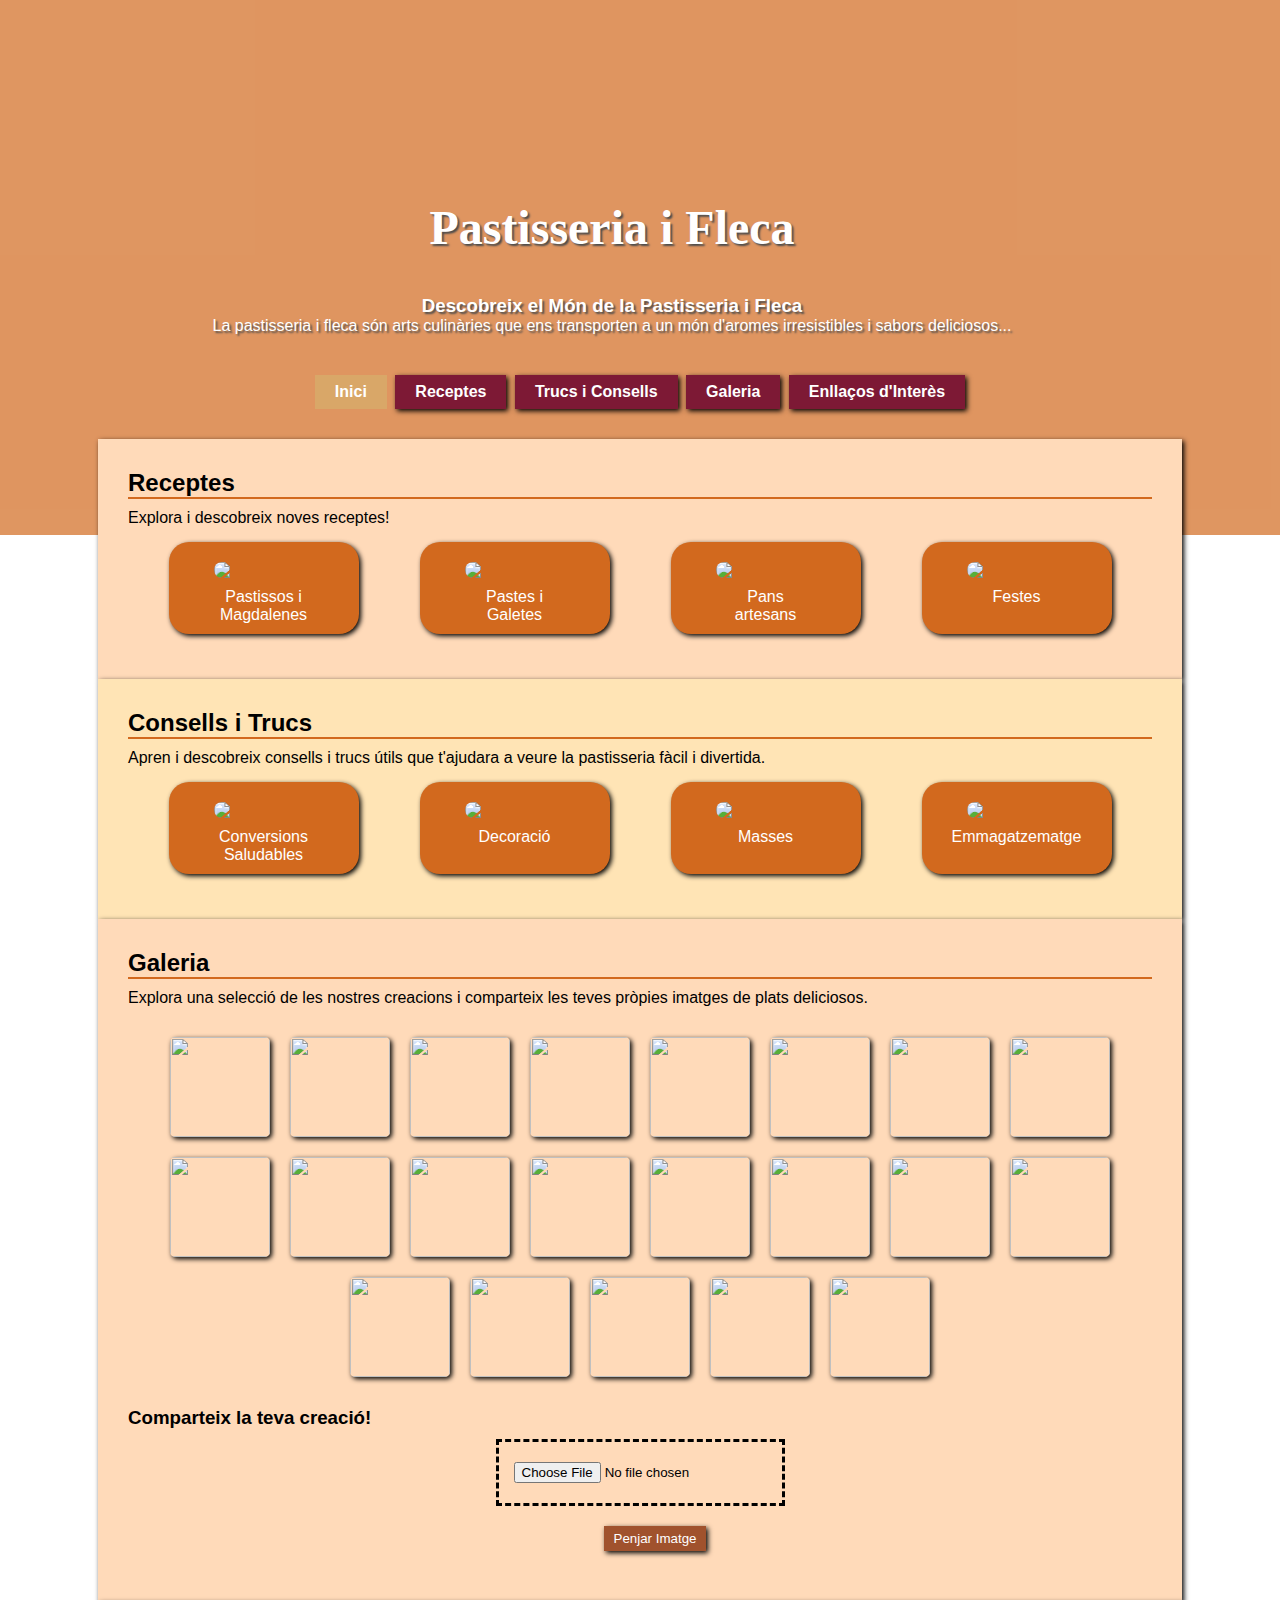
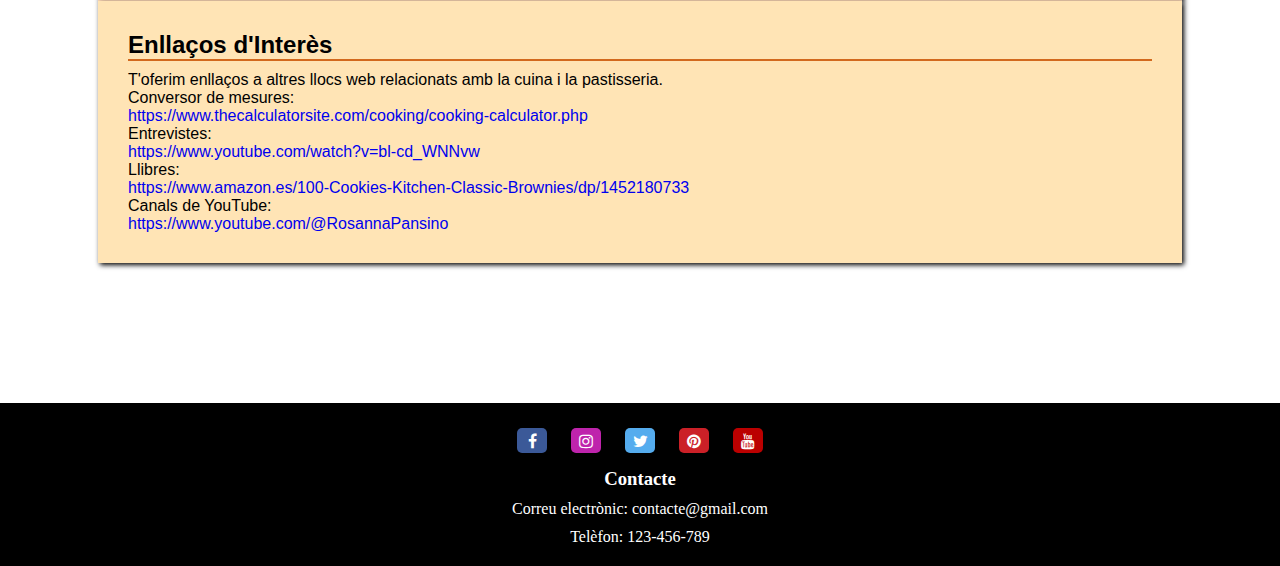
==== main/index.html @ 5eb08d73 "Add files via upload" ====
<!DOCTYPE html>
<html lang="ca">

<head>
    <meta charset="UTF-8">
    <meta http-equiv="X-UA-Compatible" content="IE=edge">
    <meta name="viewport" content="width=device-width, initial-scale=1.0">
    <link rel="stylesheet" href="https://cdnjs.cloudflare.com/ajax/libs/font-awesome/4.7.0/css/font-awesome.min.css">
    <title>Document</title>
    <link rel="stylesheet" href="contingut_estils.css">
    <link rel="stylesheet" href="nav_main.css">
    <link rel="stylesheet" href="footer_main_estils.css">
</head>

<body>
    <div id="container" class="container">
        <header class="header_wrapper">
            <div class="header_content">
                <h1>Pastisseria i Fleca</h1>
                <h3>Descobreix el Món de la Pastisseria i Fleca</h3>
                <p>
                    La pastisseria i fleca són arts culinàries que ens transporten a un món d'aromes irresistibles i
                    sabors deliciosos...
                </p>
            </div>
        </header>

        <div id="menu">
            <div class="toggle-button">
                <a href="#" class="button">
                    <span class="bar"></span>
                    <span class="bar"></span>
                    <span class="bar"></span>
                </a>
            </div>
            <div class="close-button">
                <i class="fa fa-close"></i>
            </div>
            <div id="left-sidebar" class="sidebar">
                <ul>
                    <li><a href="../main/index.html">Inici</a></li>
                    <li><a href="../main/index.html#receptes">Receptes</a></li>
                    <li><a href="../main/index.html#consells">Trucs i Consells</a></li>
                    <li><a href="../main/index.html#galeria">Galeria</a></li>
                    <li><a href="../main/index.html#enllacos">Enllaços d'Interès</a></li>
                </ul>
            </div>
            <nav class="navbar-links">
                <ul>
                    <li><a href="../main/index.html">Inici</a></li>
                    <li><a href="../main/index.html#receptes">Receptes</a></li>
                    <li><a href="../main/index.html#consells">Trucs i Consells</a></li>
                    <li><a href="../main/index.html#galeria">Galeria</a></li>
                    <li><a href="../main/index.html#enllacos">Enllaços d'Interès</a></li>
                </ul>
            </nav>
        </div>

        <section id="receptes">
            <h2>Receptes</h2>
            <p>
                Explora i descobreix noves receptes!
            </p>
            <ul>
                <li>
                    <img src="/main/images/backery.jpg">
                    <a href="../categoria_pastisseria/pastisseria.html#pastisseria_categoria">Pastissos i Magdalenes</a>
                </li>

                <li>
                    <img src="/main/images/puff_pastry.jpg">
                    <a href="../categoria_pastisseria/pastisseria.html#galetes_categoria">Pastes i Galetes</a>
                </li>

                <li>
                    <img src="/main/images/bread.jpg">
                    <a href="../categoria_pastisseria/pastisseria.html#pans_categoria">Pans artesans</a>
                </li>
                <li>
                    <img src="/main/images/festivities.jpg">
                    <a href="../categoria_pastisseria/pastisseria.html .festes_categoria">Festes</a>
                </li>
            </ul>
        </section>

        <section id="consells">
            <h2>Consells i Trucs</h2>
            <p>
                Apren i descobreix consells i trucs útils que t'ajudara a veure la pastisseria fàcil i divertida.
            </p>
            <ul>
                <li>
                    <img src="/main/images/healthy.jpg">
                    <a href="../categoria_concells/tipsAndTricks_ingredients.html">Conversions Saludables</a>
                </li>
                <li>
                    <img src="/main/images/decoration.jpg">
                    <a href="../categoria_concells/tipsAndTricks_decoracio.html">Decoració</a>
                </li>
                <li>
                    <img src="/main/images/dough.jpg">
                    <a href="../categoria_concells/tipsAndTricks_masses.html">Masses</a>
                </li>
                <li>
                    <img src="/main/images/storage.jpg">
                    <a href="../categoria_concells/tipsAndTricks_emmagatzematge.html">Emmagatzematge</a>
                </li>
            </ul>
        </section>

        <section id="galeria">
            <h2>Galeria</h2>
            <p>Explora una selecció de les nostres creacions i comparteix les teves pròpies imatges de plats deliciosos.
            </p>

            <div class="imatges_galeria">
                <img src="/main/galeria_images/bao_zi.jpg">
                <img src="/main/galeria_images/mochi.jpg">
                <img src="/main/galeria_images/taiyaki.jpg">
                <img src="/main/galeria_images/mooncake.jpeg">
                <img src="/main/galeria_images/christmas_tree.jpg">
                <img src="/main/galeria_images/rendieer.jpeg">
                <img src="/main/galeria_images/snowman.jpeg">
                <img src="/main/galeria_images/train.jpg">
                <img src="/main/galeria_images/douhnouts_sea.png">
                <img src="/main/galeria_images/douhnouts_spring.png">
                <img src="/main/galeria_images/monstruo de las galletas.jpg">
                <img src="/main/galeria_images/minion.jpg">
                <img src="/main/galeria_images/sant_valentine_brownie.jpg">
                <img src="/main/galeria_images/sant_valentine_cake.jpg">
                <img src="/main/galeria_images/mummy_puff_pastry.jpg">
                <img src="/main/galeria_images/haloween_cookies.jpg">
                <img src="/main/galeria_images/empanada.jpeg">
                <img src="/main/galeria_images/plants.jpg">
                <img src="/main/galeria_images/pizza_pastry.jpg">
                <img src="/main/galeria_images/rasp_berry.jpg">
                <img src="/main/galeria_images/tiramisu.jpg">
            </div>

            <div class="penjar-imatge">
                <h3>Comparteix la teva creació!</h3>
                <form>
                    <input type="file" id="imatge">
                    <button id="penjar">Penjar Imatge</button>
                </form>
            </div>
        </section>

        <section id="enllacos">
            <h2>Enllaços d'Interès</h2>
            <p>T'oferim enllaços a altres llocs web relacionats amb la cuina i la pastisseria.</p>

            <div class="enllac_1">
                <p>Conversor de mesures: </p>
                <a
                    href="https://www.thecalculatorsite.com/cooking/cooking-calculator.php">https://www.thecalculatorsite.com/cooking/cooking-calculator.php</a>
                <p>Entrevistes: </p>
                <a href="https://www.youtube.com/watch?v=bl-cd_WNNvw">https://www.youtube.com/watch?v=bl-cd_WNNvw</a>
                <p>Llibres: </p>
                <a
                    href="https://www.amazon.es/100-Cookies-Kitchen-Classic-Brownies/dp/1452180733">https://www.amazon.es/100-Cookies-Kitchen-Classic-Brownies/dp/1452180733</a>
                <p>Canals de YouTube: </p>
                <a href="https://www.youtube.com/@RosannaPansino">https://www.youtube.com/@RosannaPansino</a>
            </div>
        </section>
    </div>
    <footer>
        <ul id="xarxes_socials">
            <li><a href="#" class="fa fa-facebook"></a></li>
            <li><a href="#" class="fa fa-instagram"></a></li>
            <li><a href="#" class="fa fa-twitter"></a></li>
            <li><a href="#" class="fa fa-pinterest"></a></li>
            <li><a href="#" class="fa fa-youtube"></a></li>
        </ul>
        <div class="dades-contacte">
            <h3>Contacte</h3>
            <p>Correu electrònic: contacte@gmail.com</p>
            <p>Telèfon: 123-456-789</p>
        </div>
    </footer>
---- main/contingut_estils.css ----
* {
    padding: 0;
    margin: 0;
}

#container {
    display: flex;
    flex-flow: column wrap;
}

#container nav,
#container section {
    width: 80%;
    margin: 0 auto;
    position: relative;
    top: -140px;
    font-weight: 500;
    font-family: Arial, Helvetica, sans-serif;
}

.header_wrapper {
    opacity: 0.7;
    background-color: #D2691E;
    background-image: url("imatges/sweet-pastry-assortment-top-view.jpg");
    position: relative;
    width: 100%;
    background-size: cover;
    background-position: center;
    background-repeat: no-repeat;
    text-align: center;
    padding: 200px 0px;
    font-family: Arial, Helvetica, sans-serif;
    text-shadow: 2px 2px 2px black;
    color: white;
    flex: 1 100%;
}

.header_content h1 {
    font-size: 3em;
    font-weight: bolder;
    padding-bottom: 40px;
    opacity: 1;
    font-family: "Lucida Handwriting", cursive;
}

.header_content {
    width: 80%;
    padding: 0 100px;
    opacity: 1;
    animation: fade-in 1s ease-in-out;
}

@keyframes fade-in {
    from {
        opacity: 0;
    }
    to {
        opacity: 1;
    }
}

section {
    padding: 30px;
    flex: 1 100%;
    order: 3;
    box-shadow: 2px 2px 5px;
    transition: background-color 0.3s ease-in-out;
}

section:nth-child(odd) {
    background-color: #FFDAB9; 
}

section:nth-child(even) {
    background-color: #FFE4B5;
}

section h2 {
    margin-bottom: 10px;
    border-bottom: 2px solid #D2691E; 
}

section ul {
    padding: 10px;
    list-style-type: none;
    text-align: center;
    display: flex;
    flex-wrap: wrap;
    justify-content: space-around;
}

#receptes img,
#consells img {
    display: block;
    width: 100px;
    border-radius: 20px;
    margin-bottom: 10px;
}

section a {
    text-decoration: none;
}

li > a,
li > a {
    color: white;
}

section li {
    color: black;
    text-decoration: none;
    width: 100px;
    text-align: center;
    background-color: #D2691E;
    border-radius: 20px;
    padding: 20px 45px 10px;
    margin: 5px;
    box-shadow: 2px 2px 5px;
    transition: background-color 0.3s ease-in-out, box-shadow 0.3s ease-in-out;
    display: flex;
    flex-direction: column;
    align-items: center;
    text-align: center;
}

section li:hover {
    background-color: #CD853F; 
    box-shadow: 0 0 0;
}

.imatges_galeria {
    display: flex;
    flex-wrap: wrap;
    justify-content: center;
    align-items: center;
    margin: 20px;
}

.imatges_galeria img {
    width: 100px;
    height: 100px;
    object-fit: cover;
    margin: 10px;
    border-radius: 5px;
    box-shadow: 2px 2px 5px black;
    transition: transform 0.6s ease-in-out;
}

.imatges_galeria img:hover {
    transform: scale(4);
    z-index: 1;
}

form {
    display: flex;
    flex-direction: column;
    align-items: center;
    margin-top: 10px;
}

input[type="file"] {
    flex: 0.5;
    padding: 20px 15px;
    border-style: dashed;
}

form button#penjar {
    padding: 5px 10px;
    margin: 20px 20px 20px 50px;
    background-color: #A0522D;
    color: white;
    border: none;
    cursor: pointer;
    box-shadow: 2px 2px 5px black;
}

form button#penjar:hover {
    background-color: #D2691E; 
    box-shadow: 0 0 0;
}
---- main/nav_main.css ----
#menu {
  text-align: center;
  width: 80%;
  margin: 0 auto;
  position: relative;
  top: -25px;
  font-family: Arial, Helvetica, sans-serif;
}

#menu ul {
  list-style-type: none;
  margin: 0 auto;
}

#menu li {
  display: inline-block;
  background-color: #7d1935;
  margin: 5px 2px;
  box-shadow: 2px 2px 5px;
  transition: background-color 0.3s, box-shadow 0.3s ease;
}

#menu a {
  text-decoration: none;
  display: inline-block;
  font-size: 1em;
  padding: 8px 20px;
  color: white;
  font-weight: bolder;
}

#menu li:hover {
  background-color: #af6f3c; 
  box-shadow: 0 0 0;
}

#menu li:nth-child(1) {
  background-color: #d9a768; 
  box-shadow: 0 0 0;
}

.sidebar {
  display: none;
}

.toggle-button {
  display: none;
}

.close-button {
  display: none;
}

@media (max-width: 1000px) {
  .toggle-button {
      display: inline-block;
      position: fixed;
      top: 8px;
      left: 0;
      z-index: 2;
  }
  .close-button {
      display: inline-block;
      position: fixed;
      top: 8px;
      left: 200px;
      padding: 10px;
      z-index: 2;
  }
  .close-button:hover {
      opacity: 0.5;
  }
  .sidebar {
      position: fixed;
      top: 0;
      display: block;
      height: 100%;
      width: 250px;
      background-color: #9e7250; 
      overflow-x: hidden;
      transition: 0.5s;
      transform: translateX(-100px);
      z-index: 1;
  }

  #menu .sidebar ul {
      list-style-type: none;
      margin-top: 80px;
  }

  #menu .sidebar li {
      display: block;
      margin: 40px;
  }

  .button {
      display: flex;
      flex-direction: column;
      justify-content: space-between;
      width: 30px;
      height: 21px;
      background-color: #f0d9bd;
      margin-left: 10px;
      border-radius: 10px;
      opacity: 0.8;
      box-shadow: 2px 2px 5px black;
  }

  .toggle-button .bar {
      display: block;
      width: 100%;
      height: 3px;
      background-color: black;
      margin-top: 3px;
      border-radius: 10px;
  }

  #menu .navbar-links {
      display: none;
      width: 100%;
  }

  #menu .navbar-links ul {
      width: 100%;
      flex-direction: column;
  }

  #menu ul li {
      text-align: center;
  }

  #menu ul li a {
      padding: 10px 20px;
  }

  section {
      margin-top: 20px;
  }

  .search input[type=text] {
      width: 180px;
      height: 38px;
  }

  .search button {
      padding: 5px 10px;
      margin-top: 10px;
  }
}
---- main/footer_main_estils.css ----
footer {
    background-color: black;
    color: white;
    text-align: center;
    padding: 15px;
    position: relative;
    flex: 1 100%;
    order: 5;
}

footer li {
    display: inline-block;
    margin: 10px;
}

.dades-contacte h3 {
    margin: 5px;
}

.dades-contacte p {
    padding-bottom: 20px;
    padding-right: 10px;
    display: block;
    padding: 5px;
}

footer .fa {
    padding-top: 5px;
    width: 30px;
    height: 20px;
    text-decoration: none;
    margin: 0 auto;
    border-radius: 5px;
}

.fa:hover {
    opacity: 0.7;
}

.fa-facebook {
    background: #3B5998;
    color: white;
}

.fa-twitter {
    background: #55ACEE;
    color: white;
}

.fa-youtube {
    background: #bb0000;
    color: white;
}

.fa-instagram {
    background: #be24ac;
    color: white;
}

.fa-pinterest {
    background: #cb2027;
    color: white;
}
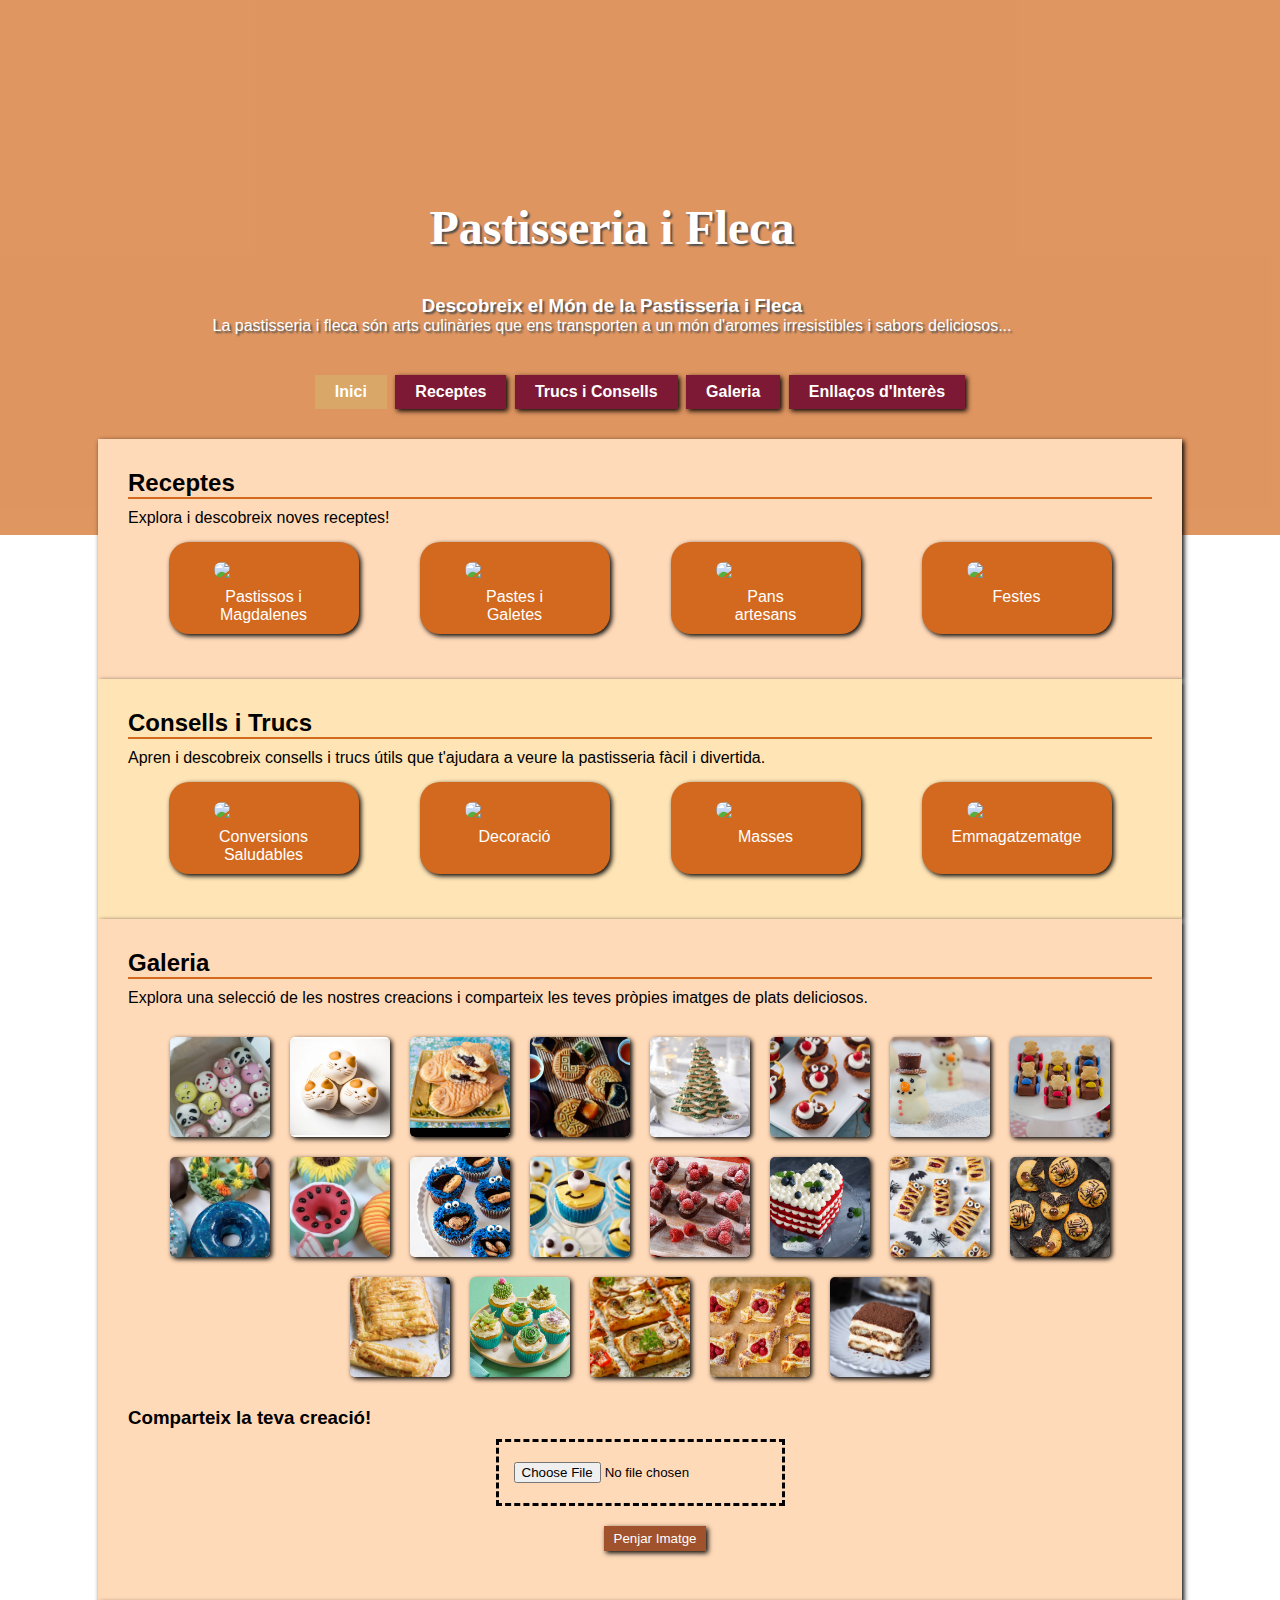
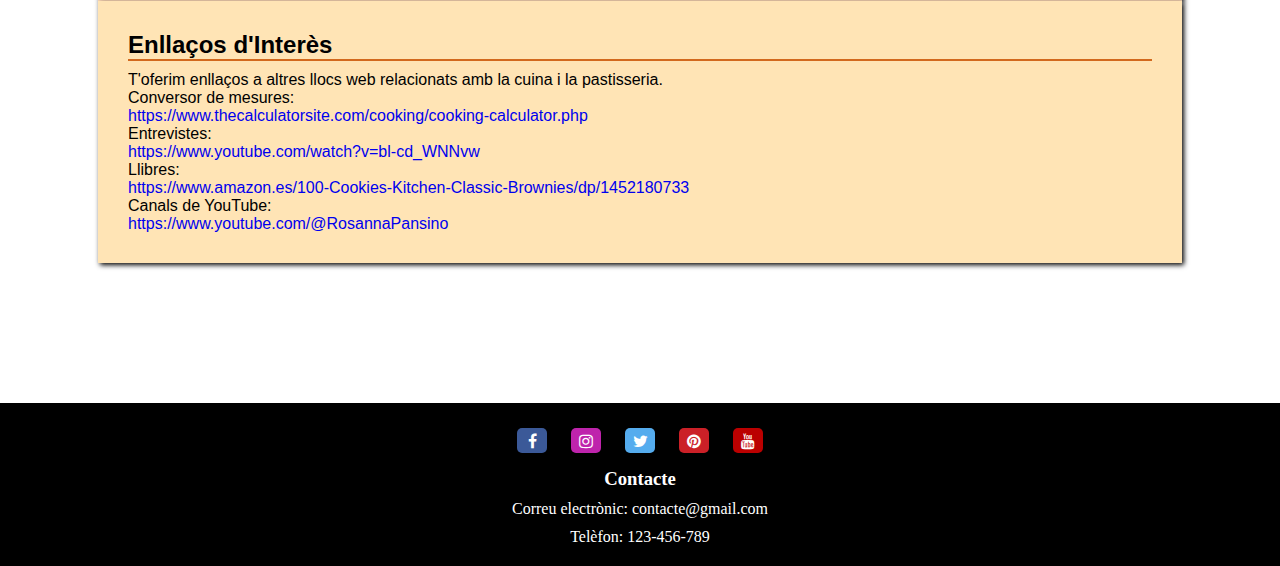
==== commit 6845c91d: "Initial commit" ====
--- a/main/index.html
+++ b/main/index.html
@@ -1,180 +1,180 @@
-<!DOCTYPE html>
-<html lang="ca">
-
-<head>
-    <meta charset="UTF-8">
-    <meta http-equiv="X-UA-Compatible" content="IE=edge">
-    <meta name="viewport" content="width=device-width, initial-scale=1.0">
-    <link rel="stylesheet" href="https://cdnjs.cloudflare.com/ajax/libs/font-awesome/4.7.0/css/font-awesome.min.css">
-    <title>Document</title>
-    <link rel="stylesheet" href="contingut_estils.css">
-    <link rel="stylesheet" href="nav_main.css">
-    <link rel="stylesheet" href="footer_main_estils.css">
-</head>
-
-<body>
-    <div id="container" class="container">
-        <header class="header_wrapper">
-            <div class="header_content">
-                <h1>Pastisseria i Fleca</h1>
-                <h3>Descobreix el Món de la Pastisseria i Fleca</h3>
-                <p>
-                    La pastisseria i fleca són arts culinàries que ens transporten a un món d'aromes irresistibles i
-                    sabors deliciosos...
-                </p>
-            </div>
-        </header>
-
-        <div id="menu">
-            <div class="toggle-button">
-                <a href="#" class="button">
-                    <span class="bar"></span>
-                    <span class="bar"></span>
-                    <span class="bar"></span>
-                </a>
-            </div>
-            <div class="close-button">
-                <i class="fa fa-close"></i>
-            </div>
-            <div id="left-sidebar" class="sidebar">
-                <ul>
-                    <li><a href="../main/index.html">Inici</a></li>
-                    <li><a href="../main/index.html#receptes">Receptes</a></li>
-                    <li><a href="../main/index.html#consells">Trucs i Consells</a></li>
-                    <li><a href="../main/index.html#galeria">Galeria</a></li>
-                    <li><a href="../main/index.html#enllacos">Enllaços d'Interès</a></li>
-                </ul>
-            </div>
-            <nav class="navbar-links">
-                <ul>
-                    <li><a href="../main/index.html">Inici</a></li>
-                    <li><a href="../main/index.html#receptes">Receptes</a></li>
-                    <li><a href="../main/index.html#consells">Trucs i Consells</a></li>
-                    <li><a href="../main/index.html#galeria">Galeria</a></li>
-                    <li><a href="../main/index.html#enllacos">Enllaços d'Interès</a></li>
-                </ul>
-            </nav>
-        </div>
-
-        <section id="receptes">
-            <h2>Receptes</h2>
-            <p>
-                Explora i descobreix noves receptes!
-            </p>
-            <ul>
-                <li>
-                    <img src="/main/images/backery.jpg">
-                    <a href="../categoria_pastisseria/pastisseria.html#pastisseria_categoria">Pastissos i Magdalenes</a>
-                </li>
-
-                <li>
-                    <img src="/main/images/puff_pastry.jpg">
-                    <a href="../categoria_pastisseria/pastisseria.html#galetes_categoria">Pastes i Galetes</a>
-                </li>
-
-                <li>
-                    <img src="/main/images/bread.jpg">
-                    <a href="../categoria_pastisseria/pastisseria.html#pans_categoria">Pans artesans</a>
-                </li>
-                <li>
-                    <img src="/main/images/festivities.jpg">
-                    <a href="../categoria_pastisseria/pastisseria.html .festes_categoria">Festes</a>
-                </li>
-            </ul>
-        </section>
-
-        <section id="consells">
-            <h2>Consells i Trucs</h2>
-            <p>
-                Apren i descobreix consells i trucs útils que t'ajudara a veure la pastisseria fàcil i divertida.
-            </p>
-            <ul>
-                <li>
-                    <img src="/main/images/healthy.jpg">
-                    <a href="../categoria_concells/tipsAndTricks_ingredients.html">Conversions Saludables</a>
-                </li>
-                <li>
-                    <img src="/main/images/decoration.jpg">
-                    <a href="../categoria_concells/tipsAndTricks_decoracio.html">Decoració</a>
-                </li>
-                <li>
-                    <img src="/main/images/dough.jpg">
-                    <a href="../categoria_concells/tipsAndTricks_masses.html">Masses</a>
-                </li>
-                <li>
-                    <img src="/main/images/storage.jpg">
-                    <a href="../categoria_concells/tipsAndTricks_emmagatzematge.html">Emmagatzematge</a>
-                </li>
-            </ul>
-        </section>
-
-        <section id="galeria">
-            <h2>Galeria</h2>
-            <p>Explora una selecció de les nostres creacions i comparteix les teves pròpies imatges de plats deliciosos.
-            </p>
-
-            <div class="imatges_galeria">
-                <img src="/main/galeria_images/bao_zi.jpg">
-                <img src="/main/galeria_images/mochi.jpg">
-                <img src="/main/galeria_images/taiyaki.jpg">
-                <img src="/main/galeria_images/mooncake.jpeg">
-                <img src="/main/galeria_images/christmas_tree.jpg">
-                <img src="/main/galeria_images/rendieer.jpeg">
-                <img src="/main/galeria_images/snowman.jpeg">
-                <img src="/main/galeria_images/train.jpg">
-                <img src="/main/galeria_images/douhnouts_sea.png">
-                <img src="/main/galeria_images/douhnouts_spring.png">
-                <img src="/main/galeria_images/monstruo de las galletas.jpg">
-                <img src="/main/galeria_images/minion.jpg">
-                <img src="/main/galeria_images/sant_valentine_brownie.jpg">
-                <img src="/main/galeria_images/sant_valentine_cake.jpg">
-                <img src="/main/galeria_images/mummy_puff_pastry.jpg">
-                <img src="/main/galeria_images/haloween_cookies.jpg">
-                <img src="/main/galeria_images/empanada.jpeg">
-                <img src="/main/galeria_images/plants.jpg">
-                <img src="/main/galeria_images/pizza_pastry.jpg">
-                <img src="/main/galeria_images/rasp_berry.jpg">
-                <img src="/main/galeria_images/tiramisu.jpg">
-            </div>
-
-            <div class="penjar-imatge">
-                <h3>Comparteix la teva creació!</h3>
-                <form>
-                    <input type="file" id="imatge">
-                    <button id="penjar">Penjar Imatge</button>
-                </form>
-            </div>
-        </section>
-
-        <section id="enllacos">
-            <h2>Enllaços d'Interès</h2>
-            <p>T'oferim enllaços a altres llocs web relacionats amb la cuina i la pastisseria.</p>
-
-            <div class="enllac_1">
-                <p>Conversor de mesures: </p>
-                <a
-                    href="https://www.thecalculatorsite.com/cooking/cooking-calculator.php">https://www.thecalculatorsite.com/cooking/cooking-calculator.php</a>
-                <p>Entrevistes: </p>
-                <a href="https://www.youtube.com/watch?v=bl-cd_WNNvw">https://www.youtube.com/watch?v=bl-cd_WNNvw</a>
-                <p>Llibres: </p>
-                <a
-                    href="https://www.amazon.es/100-Cookies-Kitchen-Classic-Brownies/dp/1452180733">https://www.amazon.es/100-Cookies-Kitchen-Classic-Brownies/dp/1452180733</a>
-                <p>Canals de YouTube: </p>
-                <a href="https://www.youtube.com/@RosannaPansino">https://www.youtube.com/@RosannaPansino</a>
-            </div>
-        </section>
-    </div>
-    <footer>
-        <ul id="xarxes_socials">
-            <li><a href="#" class="fa fa-facebook"></a></li>
-            <li><a href="#" class="fa fa-instagram"></a></li>
-            <li><a href="#" class="fa fa-twitter"></a></li>
-            <li><a href="#" class="fa fa-pinterest"></a></li>
-            <li><a href="#" class="fa fa-youtube"></a></li>
-        </ul>
-        <div class="dades-contacte">
-            <h3>Contacte</h3>
-            <p>Correu electrònic: contacte@gmail.com</p>
-            <p>Telèfon: 123-456-789</p>
-        </div>
-    </footer>+<!DOCTYPE html>
+<html lang="ca">
+
+<head>
+    <meta charset="UTF-8">
+    <meta http-equiv="X-UA-Compatible" content="IE=edge">
+    <meta name="viewport" content="width=device-width, initial-scale=1.0">
+    <link rel="stylesheet" href="https://cdnjs.cloudflare.com/ajax/libs/font-awesome/4.7.0/css/font-awesome.min.css">
+    <title>Document</title>
+    <link rel="stylesheet" href="contingut_estils.css">
+    <link rel="stylesheet" href="nav_main.css">
+    <link rel="stylesheet" href="footer_main_estils.css">
+</head>
+
+<body>
+    <div id="container" class="container">
+        <header class="header_wrapper">
+            <div class="header_content">
+                <h1>Pastisseria i Fleca</h1>
+                <h3>Descobreix el Món de la Pastisseria i Fleca</h3>
+                <p>
+                    La pastisseria i fleca són arts culinàries que ens transporten a un món d'aromes irresistibles i
+                    sabors deliciosos...
+                </p>
+            </div>
+        </header>
+
+        <div id="menu">
+            <div class="toggle-button">
+                <a href="#" class="button">
+                    <span class="bar"></span>
+                    <span class="bar"></span>
+                    <span class="bar"></span>
+                </a>
+            </div>
+            <div class="close-button">
+                <i class="fa fa-close"></i>
+            </div>
+            <div id="left-sidebar" class="sidebar">
+                <ul>
+                    <li><a href="../main/index.html">Inici</a></li>
+                    <li><a href="../main/index.html#receptes">Receptes</a></li>
+                    <li><a href="../main/index.html#consells">Trucs i Consells</a></li>
+                    <li><a href="../main/index.html#galeria">Galeria</a></li>
+                    <li><a href="../main/index.html#enllacos">Enllaços d'Interès</a></li>
+                </ul>
+            </div>
+            <nav class="navbar-links">
+                <ul>
+                    <li><a href="../main/index.html">Inici</a></li>
+                    <li><a href="../main/index.html#receptes">Receptes</a></li>
+                    <li><a href="../main/index.html#consells">Trucs i Consells</a></li>
+                    <li><a href="../main/index.html#galeria">Galeria</a></li>
+                    <li><a href="../main/index.html#enllacos">Enllaços d'Interès</a></li>
+                </ul>
+            </nav>
+        </div>
+
+        <section id="receptes">
+            <h2>Receptes</h2>
+            <p>
+                Explora i descobreix noves receptes!
+            </p>
+            <ul>
+                <li>
+                    <img src="/main/images/backery.jpg">
+                    <a href="../categoria_pastisseria/pastisseria.html#pastisseria_categoria">Pastissos i Magdalenes</a>
+                </li>
+
+                <li>
+                    <img src="/main/images/puff_pastry.jpg">
+                    <a href="../categoria_pastisseria/pastisseria.html#galetes_categoria">Pastes i Galetes</a>
+                </li>
+
+                <li>
+                    <img src="/main/images/bread.jpg">
+                    <a href="../categoria_pastisseria/pastisseria.html#pans_categoria">Pans artesans</a>
+                </li>
+                <li>
+                    <img src="/main/images/festivities.jpg">
+                    <a href="../categoria_pastisseria/pastisseria.html .festes_categoria">Festes</a>
+                </li>
+            </ul>
+        </section>
+
+        <section id="consells">
+            <h2>Consells i Trucs</h2>
+            <p>
+                Apren i descobreix consells i trucs útils que t'ajudara a veure la pastisseria fàcil i divertida.
+            </p>
+            <ul>
+                <li>
+                    <img src="/main/images/healthy.jpg">
+                    <a href="../categoria_concells/tipsAndTricks_ingredients.html">Conversions Saludables</a>
+                </li>
+                <li>
+                    <img src="/main/images/decoration.jpg">
+                    <a href="../categoria_concells/tipsAndTricks_decoracio.html">Decoració</a>
+                </li>
+                <li>
+                    <img src="/main/images/dough.jpg">
+                    <a href="../categoria_concells/tipsAndTricks_masses.html">Masses</a>
+                </li>
+                <li>
+                    <img src="/main/images/storage.jpg">
+                    <a href="../categoria_concells/tipsAndTricks_emmagatzematge.html">Emmagatzematge</a>
+                </li>
+            </ul>
+        </section>
+
+        <section id="galeria">
+            <h2>Galeria</h2>
+            <p>Explora una selecció de les nostres creacions i comparteix les teves pròpies imatges de plats deliciosos.
+            </p>
+
+            <div class="imatges_galeria">
+                <img src="/main/galeria_images/bao_zi.jpg">
+                <img src="/main/galeria_images/mochi.jpg">
+                <img src="/main/galeria_images/taiyaki.jpg">
+                <img src="/main/galeria_images/mooncake.jpeg">
+                <img src="/main/galeria_images/christmas_tree.jpg">
+                <img src="/main/galeria_images/rendieer.jpeg">
+                <img src="/main/galeria_images/snowman.jpeg">
+                <img src="/main/galeria_images/train.jpg">
+                <img src="/main/galeria_images/douhnouts_sea.png">
+                <img src="/main/galeria_images/douhnouts_spring.png">
+                <img src="/main/galeria_images/monstruo de las galletas.jpg">
+                <img src="/main/galeria_images/minion.jpg">
+                <img src="/main/galeria_images/sant_valentine_brownie.jpg">
+                <img src="/main/galeria_images/sant_valentine_cake.jpg">
+                <img src="/main/galeria_images/mummy_puff_pastry.jpg">
+                <img src="/main/galeria_images/haloween_cookies.jpg">
+                <img src="/main/galeria_images/empanada.jpeg">
+                <img src="/main/galeria_images/plants.jpg">
+                <img src="/main/galeria_images/pizza_pastry.jpg">
+                <img src="/main/galeria_images/rasp_berry.jpg">
+                <img src="/main/galeria_images/tiramisu.jpg">
+            </div>
+
+            <div class="penjar-imatge">
+                <h3>Comparteix la teva creació!</h3>
+                <form>
+                    <input type="file" id="imatge">
+                    <button id="penjar">Penjar Imatge</button>
+                </form>
+            </div>
+        </section>
+
+        <section id="enllacos">
+            <h2>Enllaços d'Interès</h2>
+            <p>T'oferim enllaços a altres llocs web relacionats amb la cuina i la pastisseria.</p>
+
+            <div class="enllac_1">
+                <p>Conversor de mesures: </p>
+                <a
+                    href="https://www.thecalculatorsite.com/cooking/cooking-calculator.php">https://www.thecalculatorsite.com/cooking/cooking-calculator.php</a>
+                <p>Entrevistes: </p>
+                <a href="https://www.youtube.com/watch?v=bl-cd_WNNvw">https://www.youtube.com/watch?v=bl-cd_WNNvw</a>
+                <p>Llibres: </p>
+                <a
+                    href="https://www.amazon.es/100-Cookies-Kitchen-Classic-Brownies/dp/1452180733">https://www.amazon.es/100-Cookies-Kitchen-Classic-Brownies/dp/1452180733</a>
+                <p>Canals de YouTube: </p>
+                <a href="https://www.youtube.com/@RosannaPansino">https://www.youtube.com/@RosannaPansino</a>
+            </div>
+        </section>
+    </div>
+    <footer>
+        <ul id="xarxes_socials">
+            <li><a href="#" class="fa fa-facebook"></a></li>
+            <li><a href="#" class="fa fa-instagram"></a></li>
+            <li><a href="#" class="fa fa-twitter"></a></li>
+            <li><a href="#" class="fa fa-pinterest"></a></li>
+            <li><a href="#" class="fa fa-youtube"></a></li>
+        </ul>
+        <div class="dades-contacte">
+            <h3>Contacte</h3>
+            <p>Correu electrònic: contacte@gmail.com</p>
+            <p>Telèfon: 123-456-789</p>
+        </div>
+    </footer>
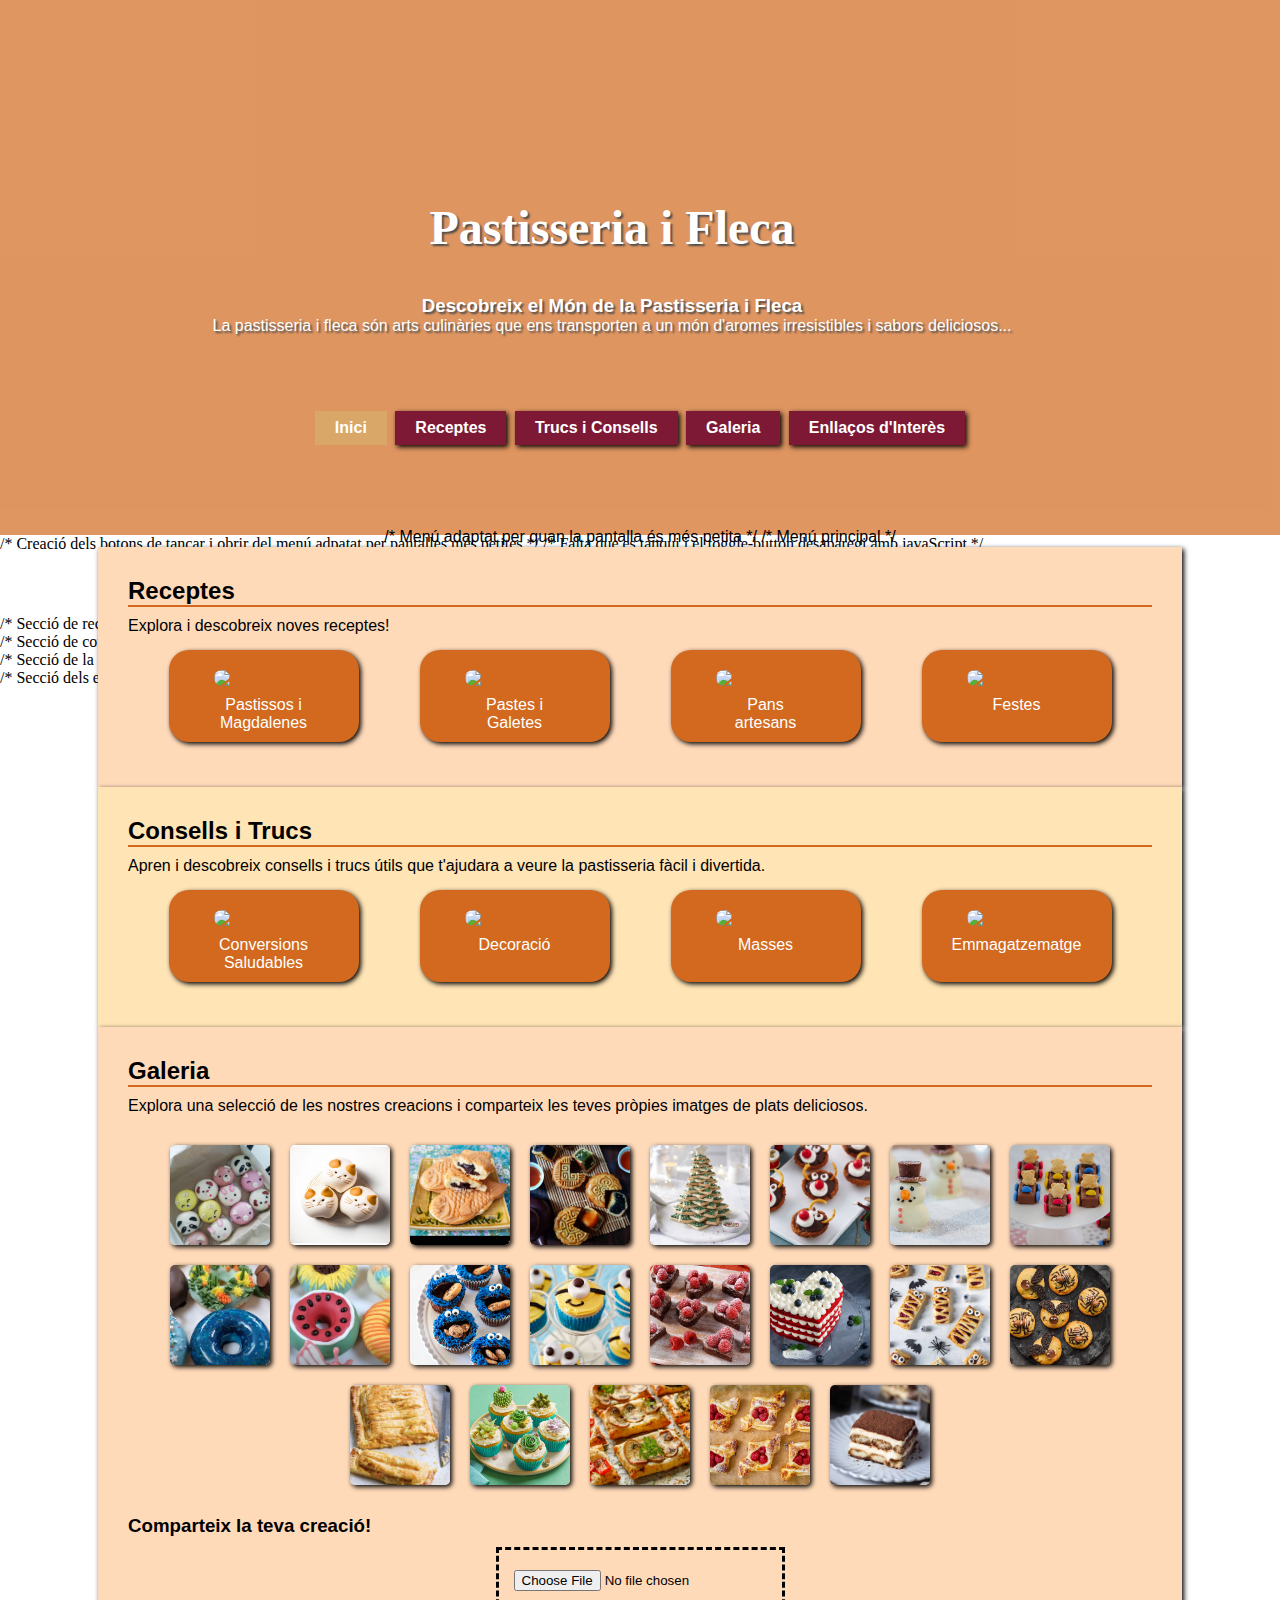
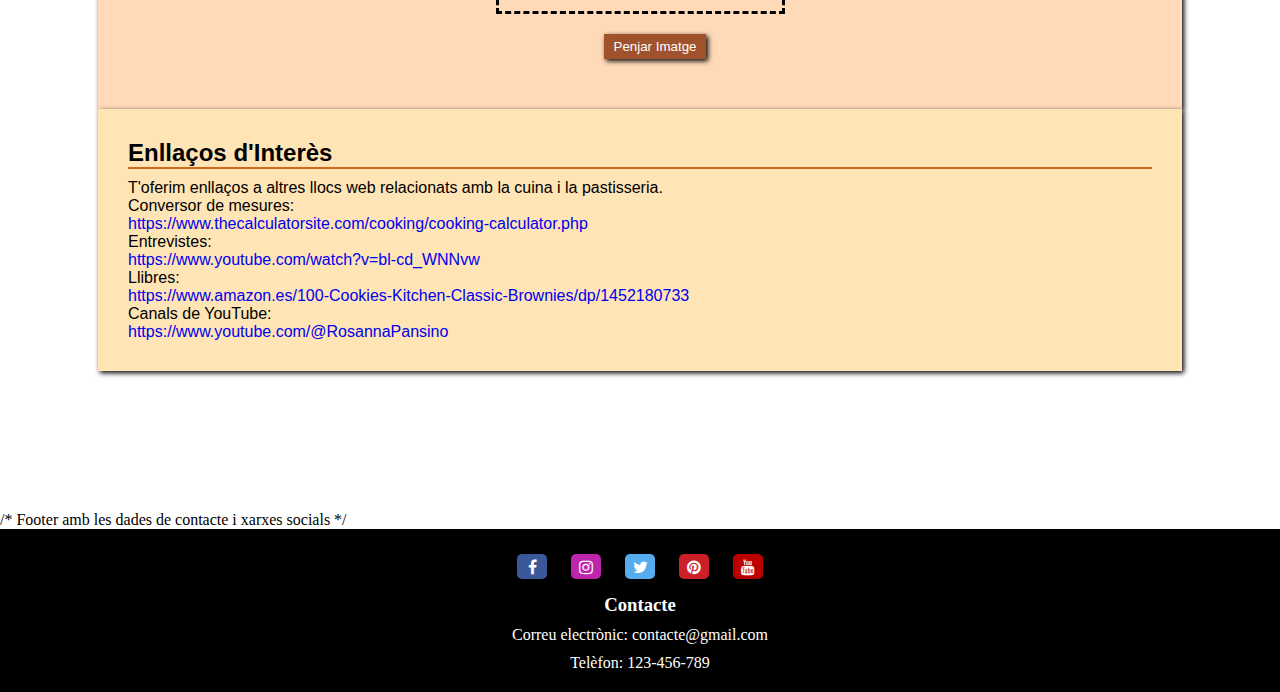
==== commit 18d9a0af: "." ====
--- a/main/index.html
+++ b/main/index.html
@@ -24,7 +24,8 @@
                 </p>
             </div>
         </header>
-
+        /* Creació dels botons de tancar i obrir del menú adpatat per pantalles més petites */
+        /* Falta que es tanqui i el toggle-button desaparegi amb javaScript */
         <div id="menu">
             <div class="toggle-button">
                 <a href="#" class="button">
@@ -36,6 +37,8 @@
             <div class="close-button">
                 <i class="fa fa-close"></i>
             </div>
+
+            /* Menú adaptat per quan la pantalla és més petita */
             <div id="left-sidebar" class="sidebar">
                 <ul>
                     <li><a href="../main/index.html">Inici</a></li>
@@ -45,6 +48,8 @@
                     <li><a href="../main/index.html#enllacos">Enllaços d'Interès</a></li>
                 </ul>
             </div>
+
+            /* Menú principal */
             <nav class="navbar-links">
                 <ul>
                     <li><a href="../main/index.html">Inici</a></li>
@@ -56,6 +61,7 @@
             </nav>
         </div>
 
+        /* Secció de receptes */
         <section id="receptes">
             <h2>Receptes</h2>
             <p>
@@ -83,6 +89,7 @@
             </ul>
         </section>
 
+        /* Secció de consells i trucs */
         <section id="consells">
             <h2>Consells i Trucs</h2>
             <p>
@@ -107,7 +114,8 @@
                 </li>
             </ul>
         </section>
-
+        
+        /* Secció de la galeria i per penjar les teves imatges com a font d'inspiració */
         <section id="galeria">
             <h2>Galeria</h2>
             <p>Explora una selecció de les nostres creacions i comparteix les teves pròpies imatges de plats deliciosos.
@@ -146,6 +154,7 @@
             </div>
         </section>
 
+        /* Secció dels enllaços d'interés o eines d'ajuda*/
         <section id="enllacos">
             <h2>Enllaços d'Interès</h2>
             <p>T'oferim enllaços a altres llocs web relacionats amb la cuina i la pastisseria.</p>
@@ -164,6 +173,8 @@
             </div>
         </section>
     </div>
+
+    /* Footer amb les dades de contacte i xarxes socials */
     <footer>
         <ul id="xarxes_socials">
             <li><a href="#" class="fa fa-facebook"></a></li>
--- a/main/contingut_estils.css
+++ b/main/contingut_estils.css
@@ -1,3 +1,4 @@
+/*El contingut de main*/
 * {
     padding: 0;
     margin: 0;
@@ -18,10 +19,11 @@
     font-family: Arial, Helvetica, sans-serif;
 }
 
+/* El header on conté el títol i la petita descripció */
 .header_wrapper {
     opacity: 0.7;
     background-color: #D2691E;
-    background-image: url("imatges/sweet-pastry-assortment-top-view.jpg");
+    background-image: url("/main/images/sweet-pastry-assortment-top-view.jpg");
     position: relative;
     width: 100%;
     background-size: cover;
@@ -50,6 +52,7 @@
     animation: fade-in 1s ease-in-out;
 }
 
+/*Animació del header per a que entri de manera més suau jugant amb la opacitat */
 @keyframes fade-in {
     from {
         opacity: 0;
@@ -59,6 +62,7 @@
     }
 }
 
+/* Estilització del contingut principal on es toba el contingut principal */
 section {
     padding: 30px;
     flex: 1 100%;
@@ -89,6 +93,7 @@
     justify-content: space-around;
 }
 
+/* Text i imatges dels requadres */
 #receptes img,
 #consells img {
     display: block;
@@ -128,6 +133,7 @@
     box-shadow: 0 0 0;
 }
 
+/* Disposició de les imatges de la galeria */
 .imatges_galeria {
     display: flex;
     flex-wrap: wrap;
@@ -151,6 +157,8 @@
     z-index: 1;
 }
 
+/* Visualització de la secció de penjar les teves imatges */
+/*Falta fer amb javaScript que hi hagi interacció a l'hora de penjar la imatge */
 form {
     display: flex;
     flex-direction: column;
--- a/main/nav_main.css
+++ b/main/nav_main.css
@@ -1,3 +1,5 @@
+/* El contingut del menú principal i el desplegable */
+/* Estilització del menú principal */
 #menu {
   text-align: center;
   width: 80%;
@@ -38,7 +40,8 @@
   background-color: #d9a768; 
   box-shadow: 0 0 0;
 }
-
+ 
+/* 'Anul·lació' del menú adaptable més petit quan la pantalla és més gran a 500px */
 .sidebar {
   display: none;
 }
@@ -50,8 +53,10 @@
 .close-button {
   display: none;
 }
-
-@media (max-width: 1000px) {
+ 
+/* Visualització de com és mostraria els menus amb els seus botons i el component search
+quan l pantalla és inferior a 500ox */
+@media (max-width: 500px) {
   .toggle-button {
       display: inline-block;
       position: fixed;
--- a/main/footer_main_estils.css
+++ b/main/footer_main_estils.css
@@ -1,3 +1,4 @@
+/* El contingut del footer amb les xarxes socials i dades de contacte */
 footer {
     background-color: black;
     color: white;
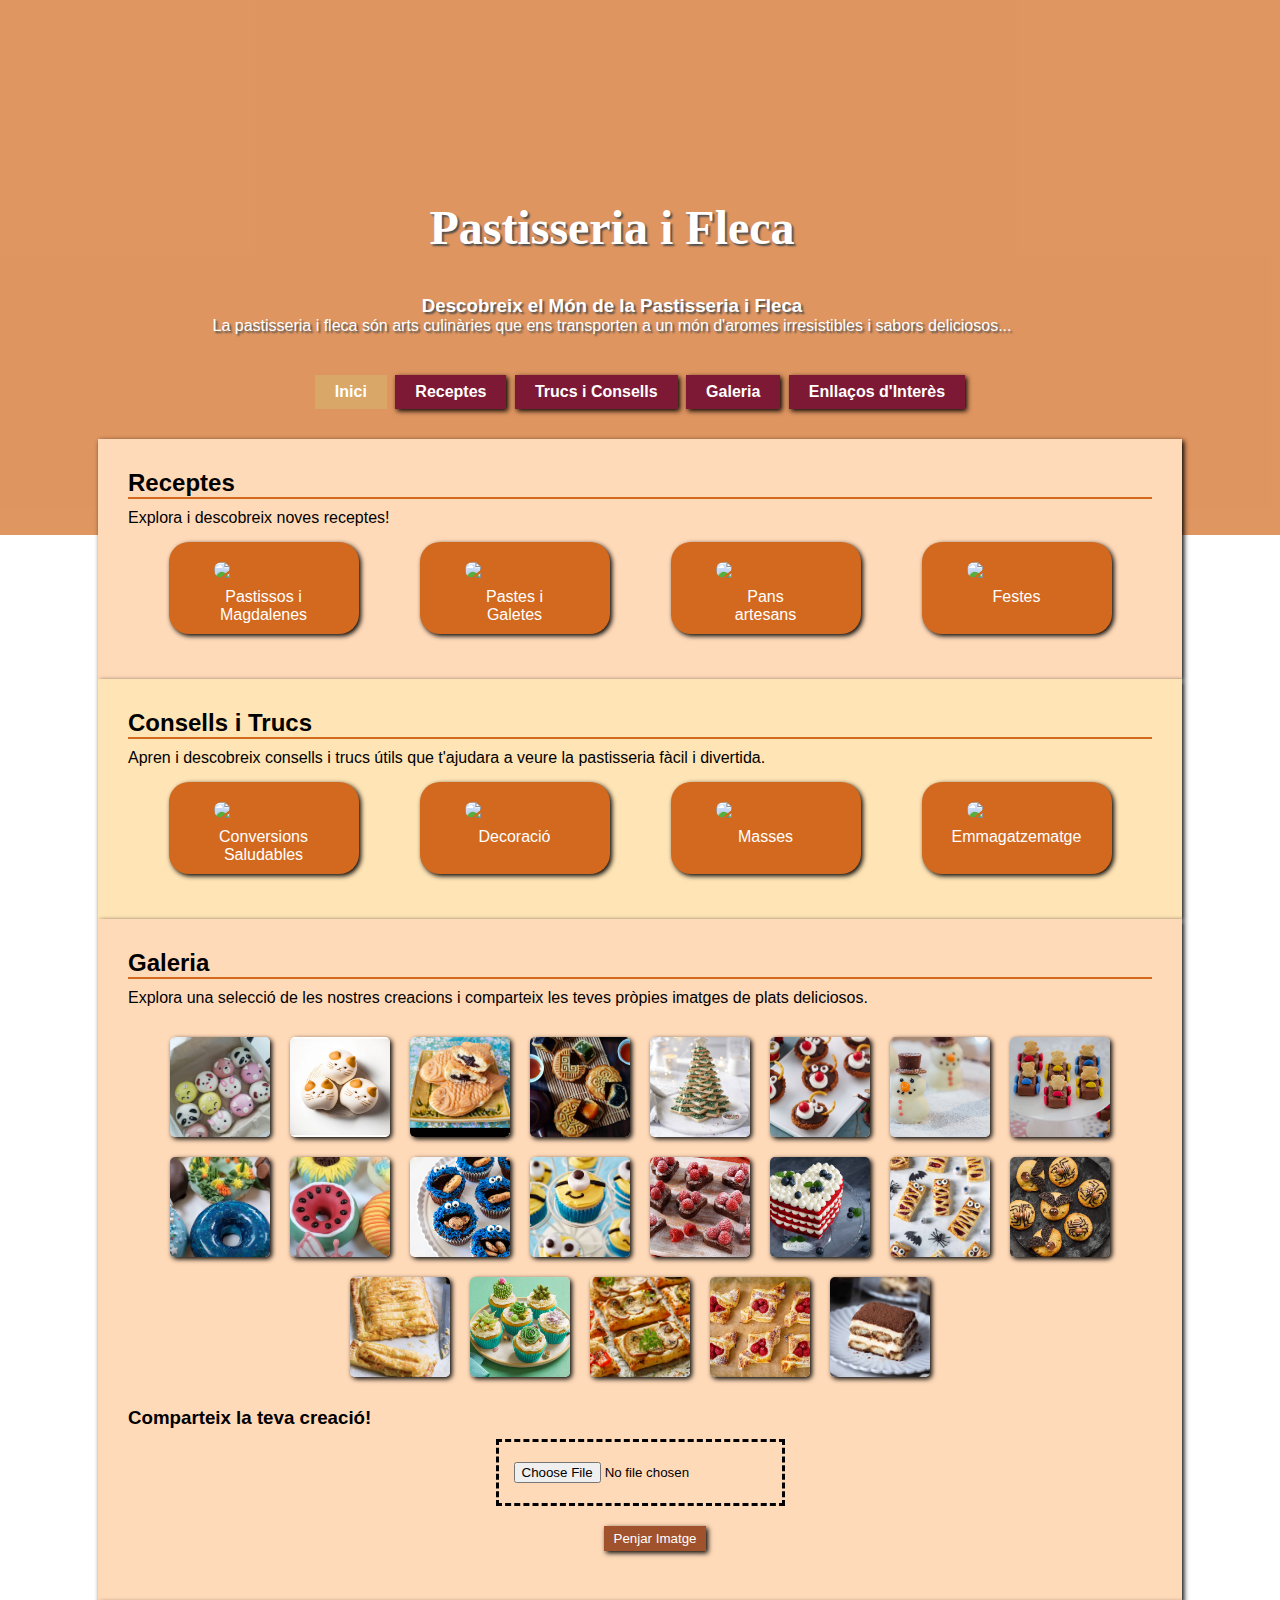
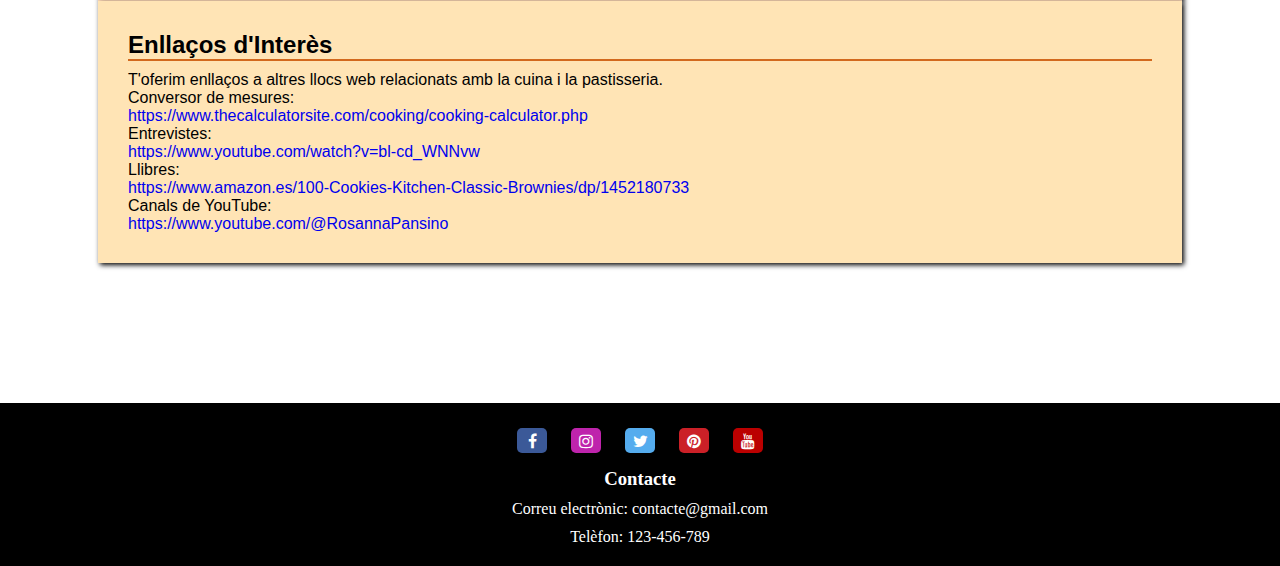
==== commit 11e9f445: "." ====
--- a/main/index.html
+++ b/main/index.html
@@ -24,8 +24,8 @@
                 </p>
             </div>
         </header>
-        /* Creació dels botons de tancar i obrir del menú adpatat per pantalles més petites */
-        /* Falta que es tanqui i el toggle-button desaparegi amb javaScript */
+        <!-- Creació dels botons de tancar i obrir del menú adpatat per pantalles més petites -->
+        <!-- Falta que es tanqui i el toggle-button desaparegi amb javaScript --> 
         <div id="menu">
             <div class="toggle-button">
                 <a href="#" class="button">
@@ -38,7 +38,7 @@
                 <i class="fa fa-close"></i>
             </div>
 
-            /* Menú adaptat per quan la pantalla és més petita */
+            <!-- Menú adaptat per quan la pantalla és més petita */ -->
             <div id="left-sidebar" class="sidebar">
                 <ul>
                     <li><a href="../main/index.html">Inici</a></li>
@@ -49,7 +49,7 @@
                 </ul>
             </div>
 
-            /* Menú principal */
+            <!-- Menú principal */ -->
             <nav class="navbar-links">
                 <ul>
                     <li><a href="../main/index.html">Inici</a></li>
@@ -61,7 +61,7 @@
             </nav>
         </div>
 
-        /* Secció de receptes */
+        <!-- Secció de receptes -->
         <section id="receptes">
             <h2>Receptes</h2>
             <p>
@@ -89,7 +89,7 @@
             </ul>
         </section>
 
-        /* Secció de consells i trucs */
+        <!-- Secció de consells i trucs -->
         <section id="consells">
             <h2>Consells i Trucs</h2>
             <p>
@@ -115,7 +115,7 @@
             </ul>
         </section>
         
-        /* Secció de la galeria i per penjar les teves imatges com a font d'inspiració */
+        <!-- Secció de la galeria i per penjar les teves imatges com a font d'inspiració -->
         <section id="galeria">
             <h2>Galeria</h2>
             <p>Explora una selecció de les nostres creacions i comparteix les teves pròpies imatges de plats deliciosos.
@@ -154,7 +154,7 @@
             </div>
         </section>
 
-        /* Secció dels enllaços d'interés o eines d'ajuda*/
+        <!-- Secció dels enllaços d'interés o eines d'ajuda -->
         <section id="enllacos">
             <h2>Enllaços d'Interès</h2>
             <p>T'oferim enllaços a altres llocs web relacionats amb la cuina i la pastisseria.</p>
@@ -174,7 +174,7 @@
         </section>
     </div>
 
-    /* Footer amb les dades de contacte i xarxes socials */
+    <!-- Footer amb les dades de contacte i xarxes socials -->
     <footer>
         <ul id="xarxes_socials">
             <li><a href="#" class="fa fa-facebook"></a></li>
